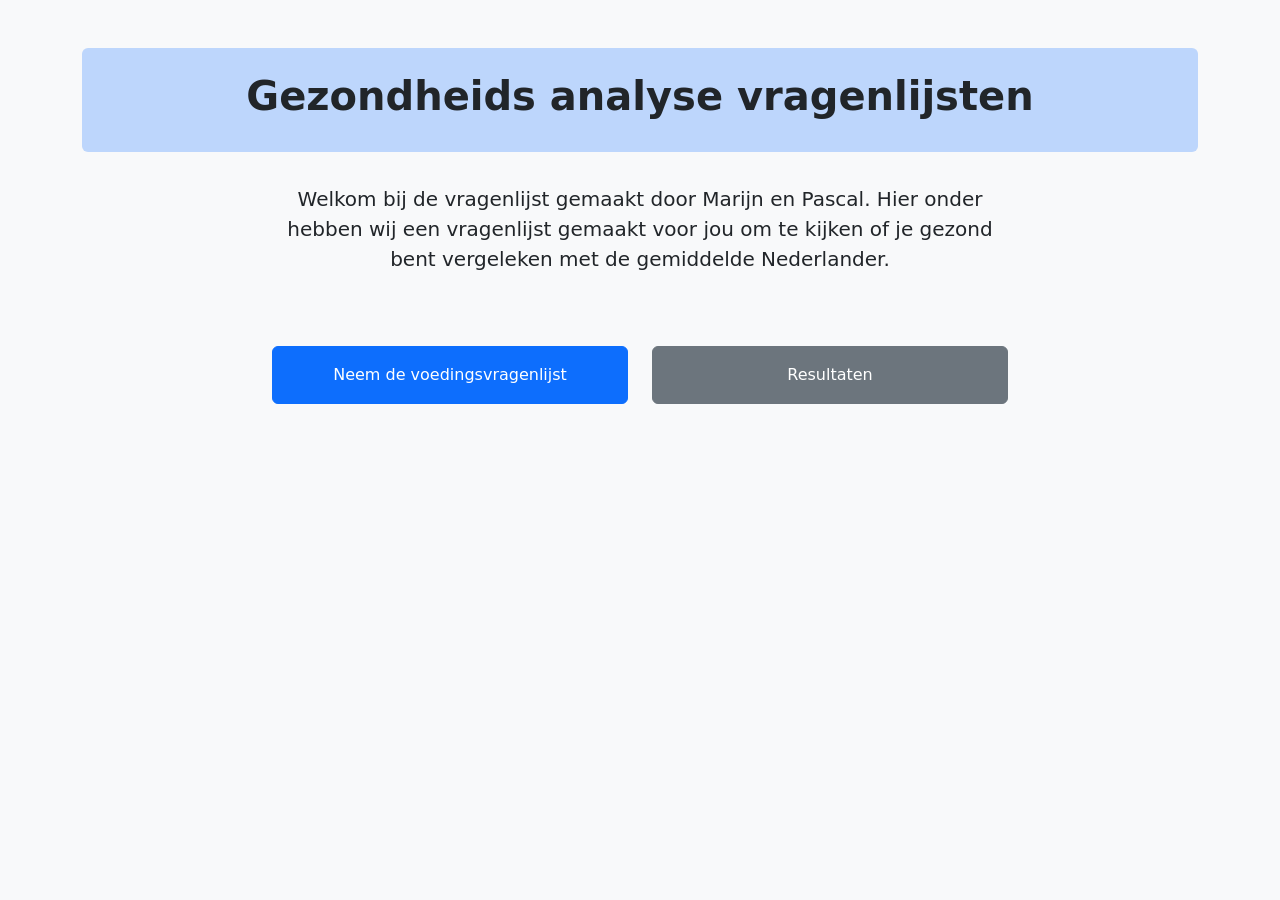
==== index.html @ b979e9e7 "Hoofdpagina" ====
<!DOCTYPE html>
<html lang="nl">
<head>
  <meta charset="UTF-8">
  <meta name="viewport" content="width=device-width, initial-scale=1">
  <title>Gezondheids analyse vragenlijsten</title>
  <link href="https://cdn.jsdelivr.net/npm/bootstrap@5.3.2/dist/css/bootstrap.min.css" rel="stylesheet">
</head>
<body class="bg-light">

  <div class="container text-center py-5">
    <div class="row mb-4">
      <div class="col">
        <div class="p-4 bg-primary bg-opacity-25 rounded">
          <h1 class="fw-bold">Gezondheids analyse vragenlijsten</h1>
        </div>
      </div>
    </div>

    <div class="row mb-5">
      <div class="col-md-8 offset-md-2">
        <p class="lead p-2">
          Welkom bij de vragenlijst gemaakt door Marijn en Pascal. 
          Hier onder hebben wij een vragenlijst gemaakt voor jou om te kijken of je gezond bent vergeleken met de gemiddelde Nederlander.
        </p>
      </div>
    </div>

    <div class="row justify-content-center mt-5">
      <div class="col-12 col-md-4 mb-3">
        <a href="#voedingsvragenlijst" class="btn btn-primary w-100 p-3">
          Neem de voedingsvragenlijst
        </a>
      </div>
      <div class="col-12 col-md-4 mb-3">
        <a href="#resultaten" class="btn btn-secondary w-100 p-3">
          Resultaten
        </a>
      </div>
    </div>
  </div>

  <script src="https://cdn.jsdelivr.net/npm/bootstrap@5.3.2/dist/js/bootstrap.bundle.min.js"></script>
</body>
</html>
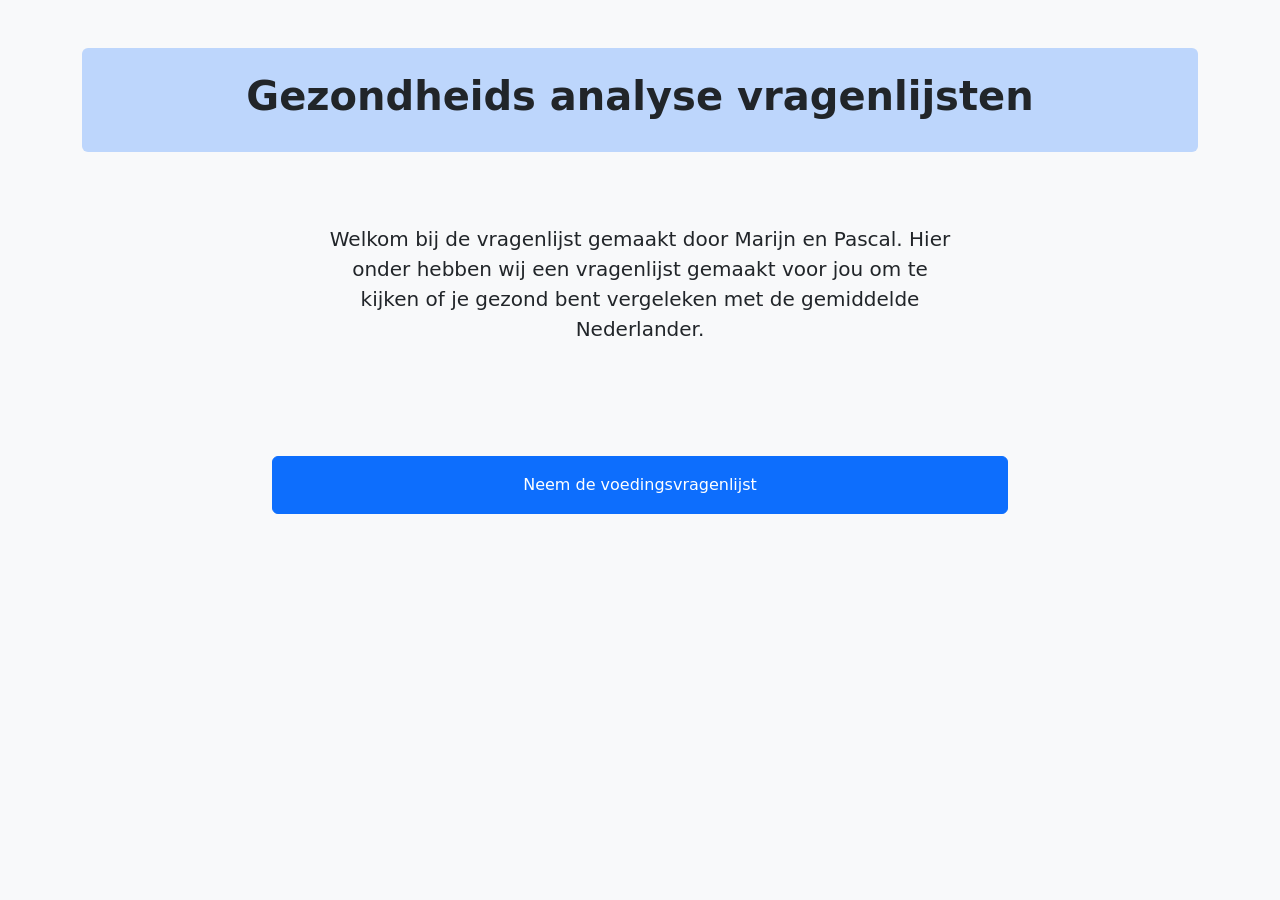
==== commit b32148dc: "Vragenlijst gefixed en grafiek" ====
--- a/index.html
+++ b/index.html
@@ -19,7 +19,7 @@
 
     <div class="row mb-5">
       <div class="col-md-8 offset-md-2">
-        <p class="lead p-2">
+        <p class="lead p-5">
           Welkom bij de vragenlijst gemaakt door Marijn en Pascal. 
           Hier onder hebben wij een vragenlijst gemaakt voor jou om te kijken of je gezond bent vergeleken met de gemiddelde Nederlander.
         </p>
@@ -27,14 +27,9 @@
     </div>
 
     <div class="row justify-content-center mt-5">
-      <div class="col-12 col-md-4 mb-3">
-        <a href="#voedingsvragenlijst" class="btn btn-primary w-100 p-3">
+      <div class="col-8">
+        <a href="VragenLijst.html" class="btn btn-primary w-100 p-3">
           Neem de voedingsvragenlijst
-        </a>
-      </div>
-      <div class="col-12 col-md-4 mb-3">
-        <a href="#resultaten" class="btn btn-secondary w-100 p-3">
-          Resultaten
         </a>
       </div>
     </div>
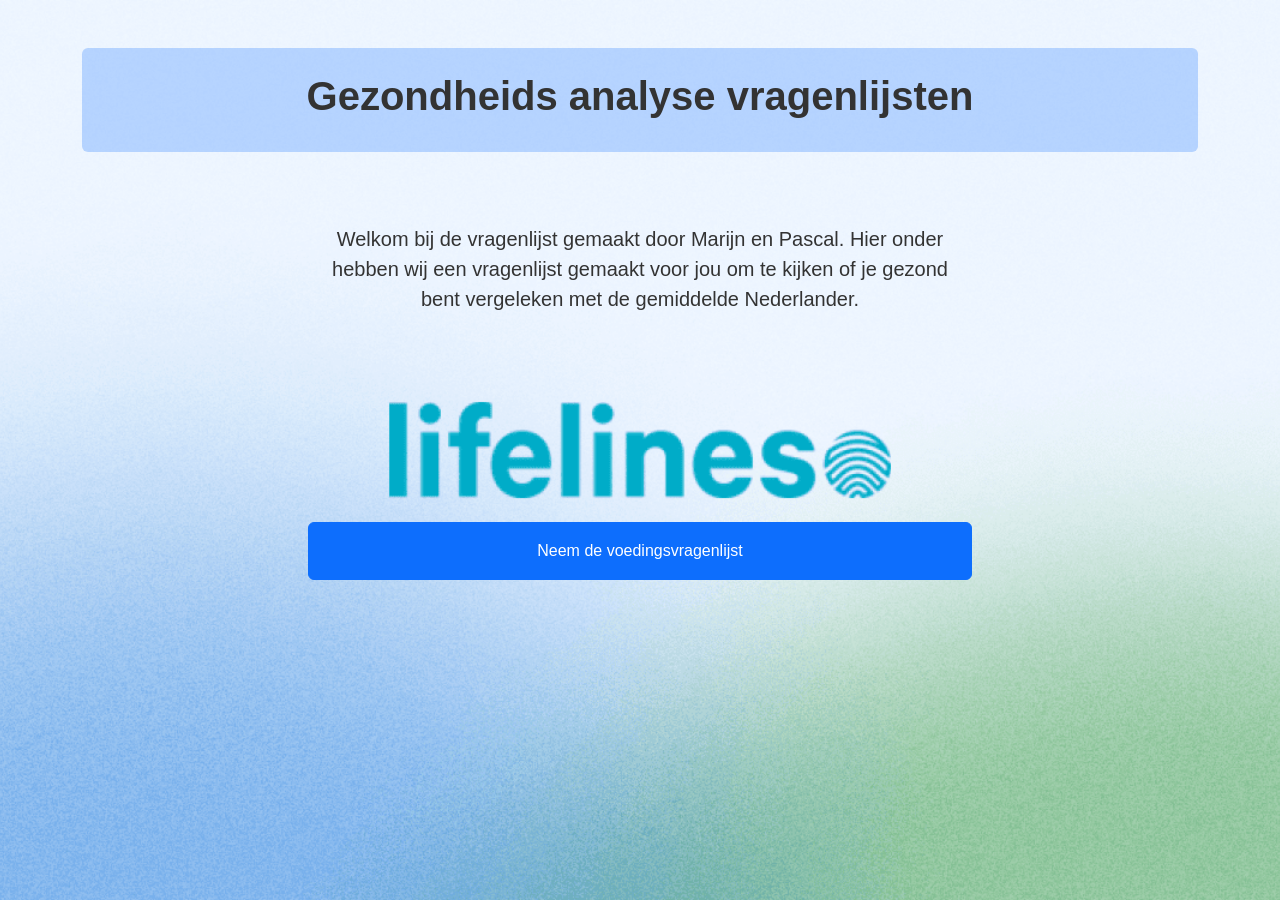
==== commit 9de8b637: "hoofdpagina" ====
--- a/index.html
+++ b/index.html
@@ -5,6 +5,7 @@
   <meta name="viewport" content="width=device-width, initial-scale=1">
   <title>Gezondheids analyse vragenlijsten</title>
   <link href="https://cdn.jsdelivr.net/npm/bootstrap@5.3.2/dist/css/bootstrap.min.css" rel="stylesheet">
+  <link rel="stylesheet" href="style.css">
 </head>
 <body class="bg-light">
 
@@ -27,8 +28,8 @@
     </div>
 
     <div class="row justify-content-center mt-5">
-      <div class="col-8">
-        <a href="VragenLijst.html" class="btn btn-primary w-100 p-3">
+      <div class="col-8 p-5">
+        <a href="VragenLijst.html" class="btn btn-primary w-100 p-3 mt-5">
           Neem de voedingsvragenlijst
         </a>
       </div>
--- a/style.css
+++ b/style.css
@@ -0,0 +1,11 @@
+body {
+  font-family: "Segoe UI", Roboto, Arial, sans-serif;
+  background: url("lifelines.png") no-repeat center center fixed,
+              linear-gradient(135deg, #e6f7f1, #f0f8ff);
+  background-size: cover;
+  color: #333;
+}
+
+.class col-8 p-5 m {
+  padding-bottom:  3;
+}
